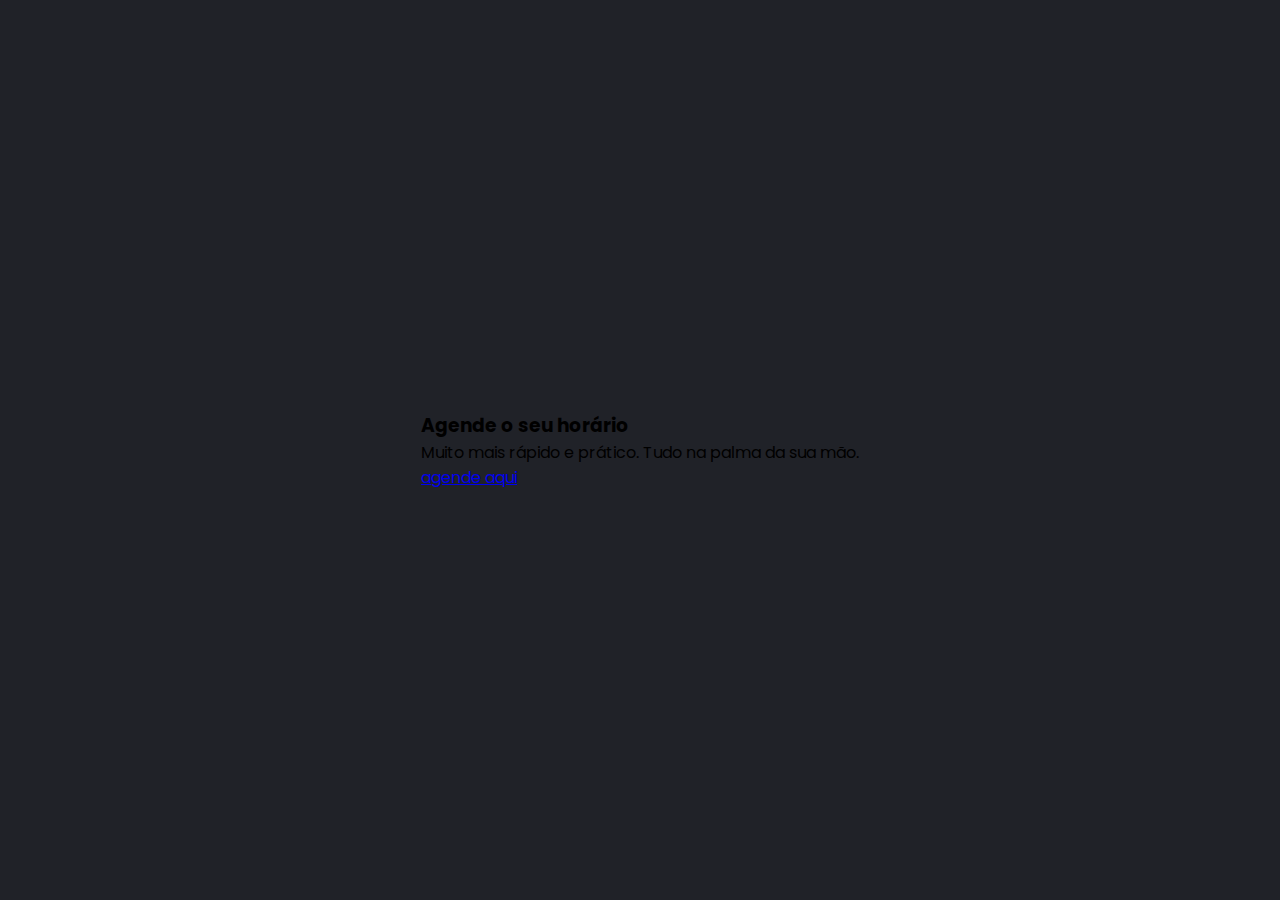
==== index.html @ 2aadeba2 "commit initial" ====
<!DOCTYPE html>
<html lang="en">
<head>
    <meta charset="UTF-8">
    <meta name="viewport" content="width=device-width, initial-scale=1.0">
    <title>BarberShop</title>

    <link rel="stylesheet" href="./assets/styles/main.css">
</head>
<body>
    
    <div class="container">
        <div class="text-information">
            <h3 class="title">Agende o seu horário</h3>
            <p class="subtitle">Muito mais rápido e prático. Tudo na palma da sua mão.</p>
            <a href="./login.html">agende aqui</a>
        </div>
    </div>

</body>
</html>
---- assets/styles/main.css ----
@import url('https://fonts.googleapis.com/css2?family=Poppins:ital,wght@0,100;0,200;0,300;0,400;0,500;0,600;0,700;0,800;0,900;1,100;1,200;1,300;1,400;1,500;1,600;1,700;1,800;1,900&display=swap');

* {
    margin: 0;
    padding: 0;
    border: 0;
    box-sizing: border-box;
    font-family: 'Poppins', sans-serif;
}

body {
    background-color: #202228;
    min-width: 100vw;
    min-height: 100vh;

    display: flex;
    align-items: center;
    justify-content: center;
    flex-direction: column;
}
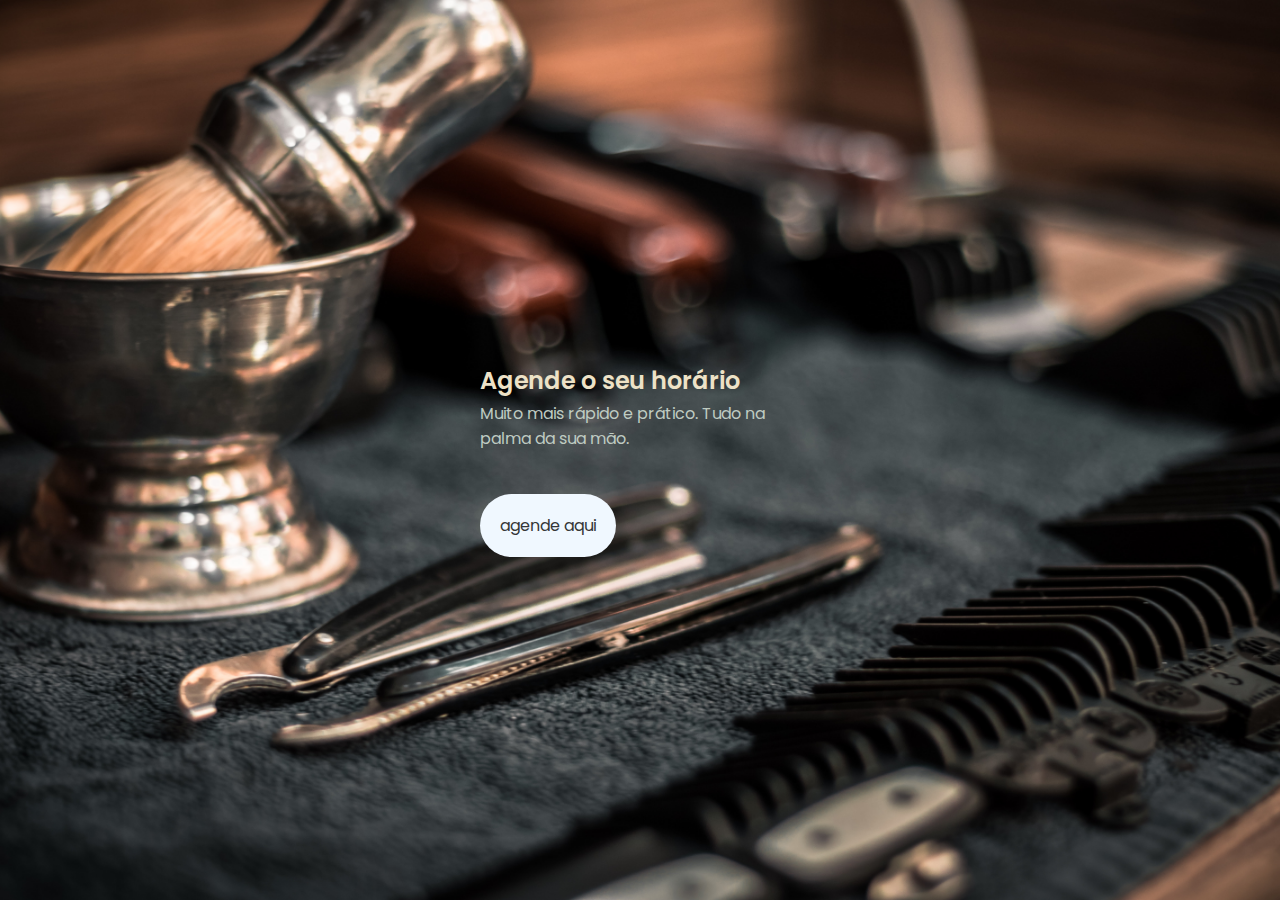
==== commit b7617f88: "customizing the index page" ====
--- a/index.html
+++ b/index.html
@@ -6,6 +6,7 @@
     <title>BarberShop</title>
 
     <link rel="stylesheet" href="./assets/styles/main.css">
+    <link rel="stylesheet" href="./assets/styles/modules/index.css">
 </head>
 <body>
     
@@ -13,8 +14,8 @@
         <div class="text-information">
             <h3 class="title">Agende o seu horário</h3>
             <p class="subtitle">Muito mais rápido e prático. Tudo na palma da sua mão.</p>
-            <a href="./login.html">agende aqui</a>
         </div>
+        <a href="./login.html">agende aqui</a>
     </div>
 
 </body>
--- a/assets/styles/modules/index.css
+++ b/assets/styles/modules/index.css
@@ -0,0 +1,34 @@
+body {
+    background-image: url("./../../images/pexels-nick-demou-1319459.jpg");
+    background-position: center;
+    background-size: cover;
+}
+
+.text-information {
+    width: 320px;
+    height: 150px;
+}
+
+.text-information h3 {
+    font-weight: 600;
+    font-size: 1.5rem;
+    margin-bottom: .2rem;
+    color: #EDE2C7;
+}
+
+.text-information p {
+    font-weight: 400;
+    font-size: 1rem;
+    color: #BFCBC2;
+}
+
+.container a {
+    text-decoration: none;
+    background-color: aliceblue;
+    color: #343637;
+    padding: 20px;
+    border-radius: 50px;
+}
+
+
+
